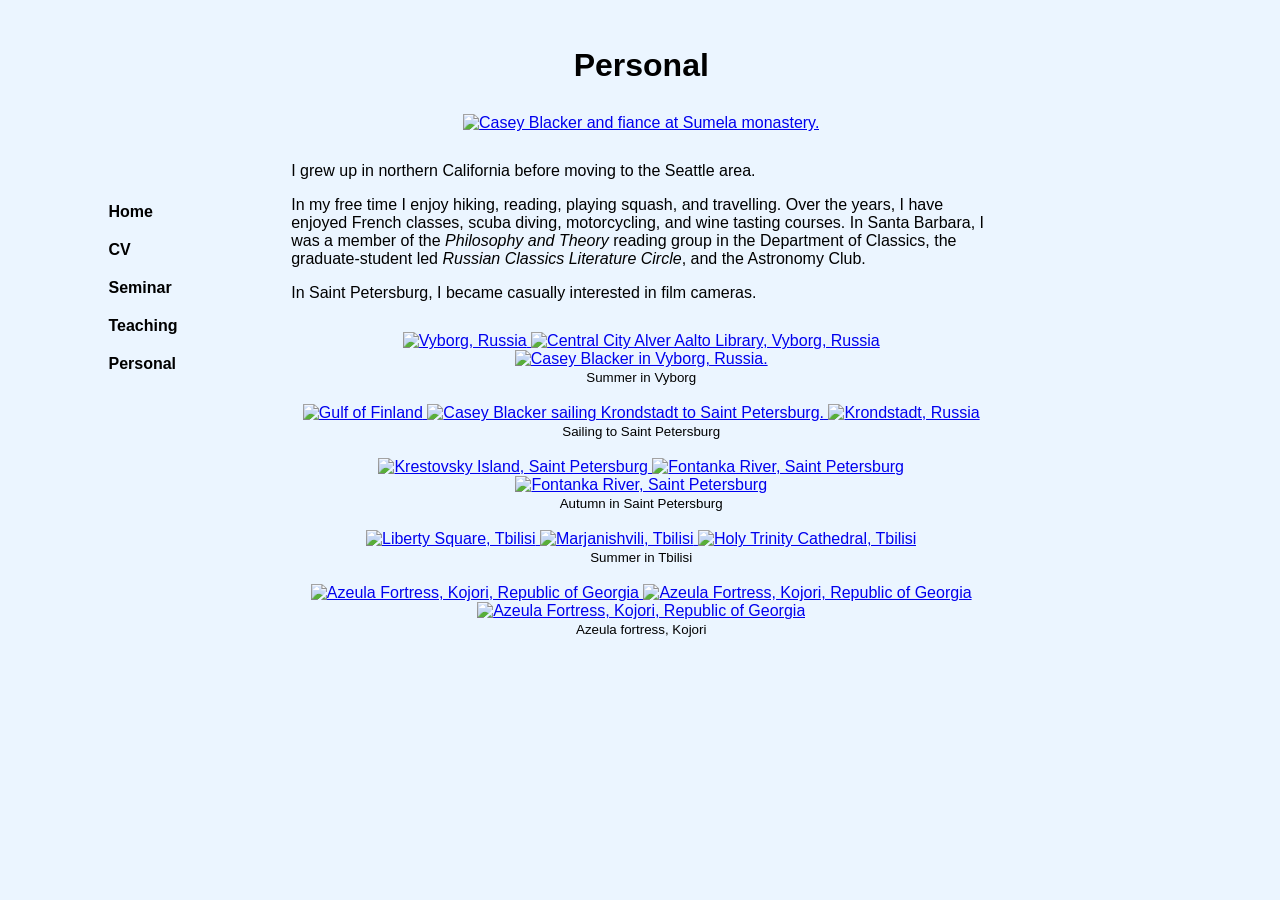
==== personal.html @ 05e19eb2 "Add files via upload" ====
<!DOCTYPE html>
<html lang="en-US">


<head>
    <title>Personal</title>
    <link rel="stylesheet" type="text/css" href="css/styles.css">
    <meta name="author" content="Casey Blacker" />
</head>





<body>

<br>

<div id="sidebar" class="menu">
    <ul style="list-style-type: none;">
        <li><a class="navigation" href="index.html">Home</a></li>
        <li><a class="navigation" href="blacker_cv.pdf">CV</a></li>
        <li><a class="navigation" href="seminar.html">Seminar</a></li>
        <li><a class="navigation" href="teaching.html">Teaching</a></li>
        <li><a class="navigation" href="personal.html">Personal</a></li>
    </ul>
</div>



<div id=pagecontainer>

<center>
<h1>Personal</h1>

<br class="top">

<section>
<center>
<figure>
	<a href="img/sumela monastery.jpg">
		<img src="img/sumela monastery.jpg" alt="Casey Blacker and fiance at Sumela monastery." height="370">
	</a>
</figure>
</center>


<br class="top">


<p>I grew up in northern California before moving to the Seattle area.</p>

<p>In my free time I enjoy hiking, reading, playing squash, and travelling. Over the years, I have enjoyed French classes, scuba diving, motorcycling, and wine tasting courses. In Santa Barbara, I was a member of the <i>Philosophy and Theory</i> reading group in the Department of Classics, the graduate-student led <i>Russian Classics Literature Circle</i>, and the Astronomy Club.</p>


<p>
In Saint Petersburg, I became casually interested in film cameras.
</p>

<br class="top">

<center>
<div class="row">
	<div class="column">
		<a href="img/photo/vyborg.jpg">
			<img src="img/photo/vyborg.jpg" alt="Vyborg, Russia" height="150">
		</a>
		<a href="img/photo/monrepo.jpg">
			<img src="img/photo/monrepo.jpg" alt="Central City Alver Aalto Library, Vyborg, Russia" height="150">
		</a>
		<a href="img/photo/Casey Blacker, Vyborg.jpg">
			<img src="img/photo/Casey Blacker, Vyborg.jpg" alt="Casey Blacker in Vyborg, Russia."  height="150">
		</a>
	</div>
</div>
<small>Summer in Vyborg</small>
</center>

<br>

<center>
<div class="row">
	<div class="column">
		<a href="img/photo/sailing_city.jpg">
			<img src="img/photo/sailing_city.jpg" alt="Gulf of Finland" height="150">
		</a>
		<a href="img/photo/Casey Blacker, sailing.jpg">
			<img src="img/photo/Casey Blacker, sailing.jpg" alt="Casey Blacker sailing Krondstadt to Saint Petersburg." height="150">
		</a>
		<a href="img/photo/sailing_island.jpg">
			<img src="img/photo/sailing_island.jpg" alt="Krondstadt, Russia"  height="150">
		</a>
	</div>
</div>
<small>Sailing to Saint Petersburg</small>
</center>

<br>

<center>
<div class="row">
	<div class="column">
		<a href="img/photo/Krestovsky autumn.jpg">
			<img src="img/photo/Krestovsky autumn.jpg" alt="Krestovsky Island, Saint Petersburg" height="150">
		</a>
		<a href="img/photo/autumn fontanka.jpg">
			<img src="img/photo/autumn fontanka.jpg" alt="Fontanka River, Saint Petersburg" height="150">
		</a>
		<a href="img/photo/autumn fontanka 2.jpg">
			<img src="img/photo/autumn fontanka 2.jpg" alt="Fontanka River, Saint Petersburg"  height="150">
		</a>
	</div>
</div>
<small>Autumn in Saint Petersburg</small>
</center>

<br>

<center>
<div class="row">
	<div class="column">
		<a href="img/photo/liberty square, tbilisi.jpg">
			<img src="img/photo/liberty square, tbilisi.jpg" alt="Liberty Square, Tbilisi" height="150">
		</a>
		<a href="img/photo/marjanishvili, tbilisi.jpg">
			<img src="img/photo/marjanishvili, tbilisi.jpg" alt="Marjanishvili, Tbilisi"  height="150">
		</a>
		<a href="img/photo/.jpg">
			<img src="img/photo/holy trinity cathedral, tbilisi.jpg" alt="Holy Trinity Cathedral, Tbilisi" height="150">
		</a>
	</div>
</div>
<small>Summer in Tbilisi</small>
</center>

<br>

<center>
<div class="row">
	<div class="column">
		<a href="img/photo/azeula fortress 3.jpg">
			<img src="img/photo/azeula fortress 3.jpg" alt="Azeula Fortress, Kojori, Republic of Georgia" height="150">
		</a>
		<a href="img/photo/azeula fortress 1.jpg">
			<img src="img/photo/azeula fortress 1.jpg" alt="Azeula Fortress, Kojori, Republic of Georgia" height="150">
		</a>
		<a href="img/photo/azeula fortress 2.jpg">
			<img src="img/photo/azeula fortress 2.jpg" alt="Azeula Fortress, Kojori, Republic of Georgia" height="150">
		</a>
	</div>
</div>
<small>Azeula fortress, Kojori</small>
</center>











</section>

</div>


<br><br><br>


</center>


</div>

<br><br><br><br><br><br>



</body>
</html>
---- css/styles.css ----
body {
	font-family: Ariel, Helvetica, sans-serif;
	background-color: #EBF5FF;
}

section {
	width:700px;
	text-align: left;
}

br.top {
    content: " " !important;
    display: block !important;
    margin:30px;
}

br.semi {
    content: " " !important;
    display: block !important;
    margin:40px;
}


.menu {
    text-align:left;
    border-left:-8em;
    border-right:-8em;
    
    margin-top:4cm;
}

a.navigation:link, a.navigation:visited {
    color:black;
    display: block;
    width: 120px;
    padding-left: 1.6cm;
    padding-right: 0.05cm;
    font-weight: bold;
    padding-top: 10px;
    padding-bottom: 10px;
    text-decoration: none;
}

a.navigation:hover, a.navigation:active {
    background-color: #99CCFF;
}

#sidebar {
    float:left;
    width:20%;
    display:table-cell;
}



#pagecontainer {
    width:92%;
    display:table-cell;
}
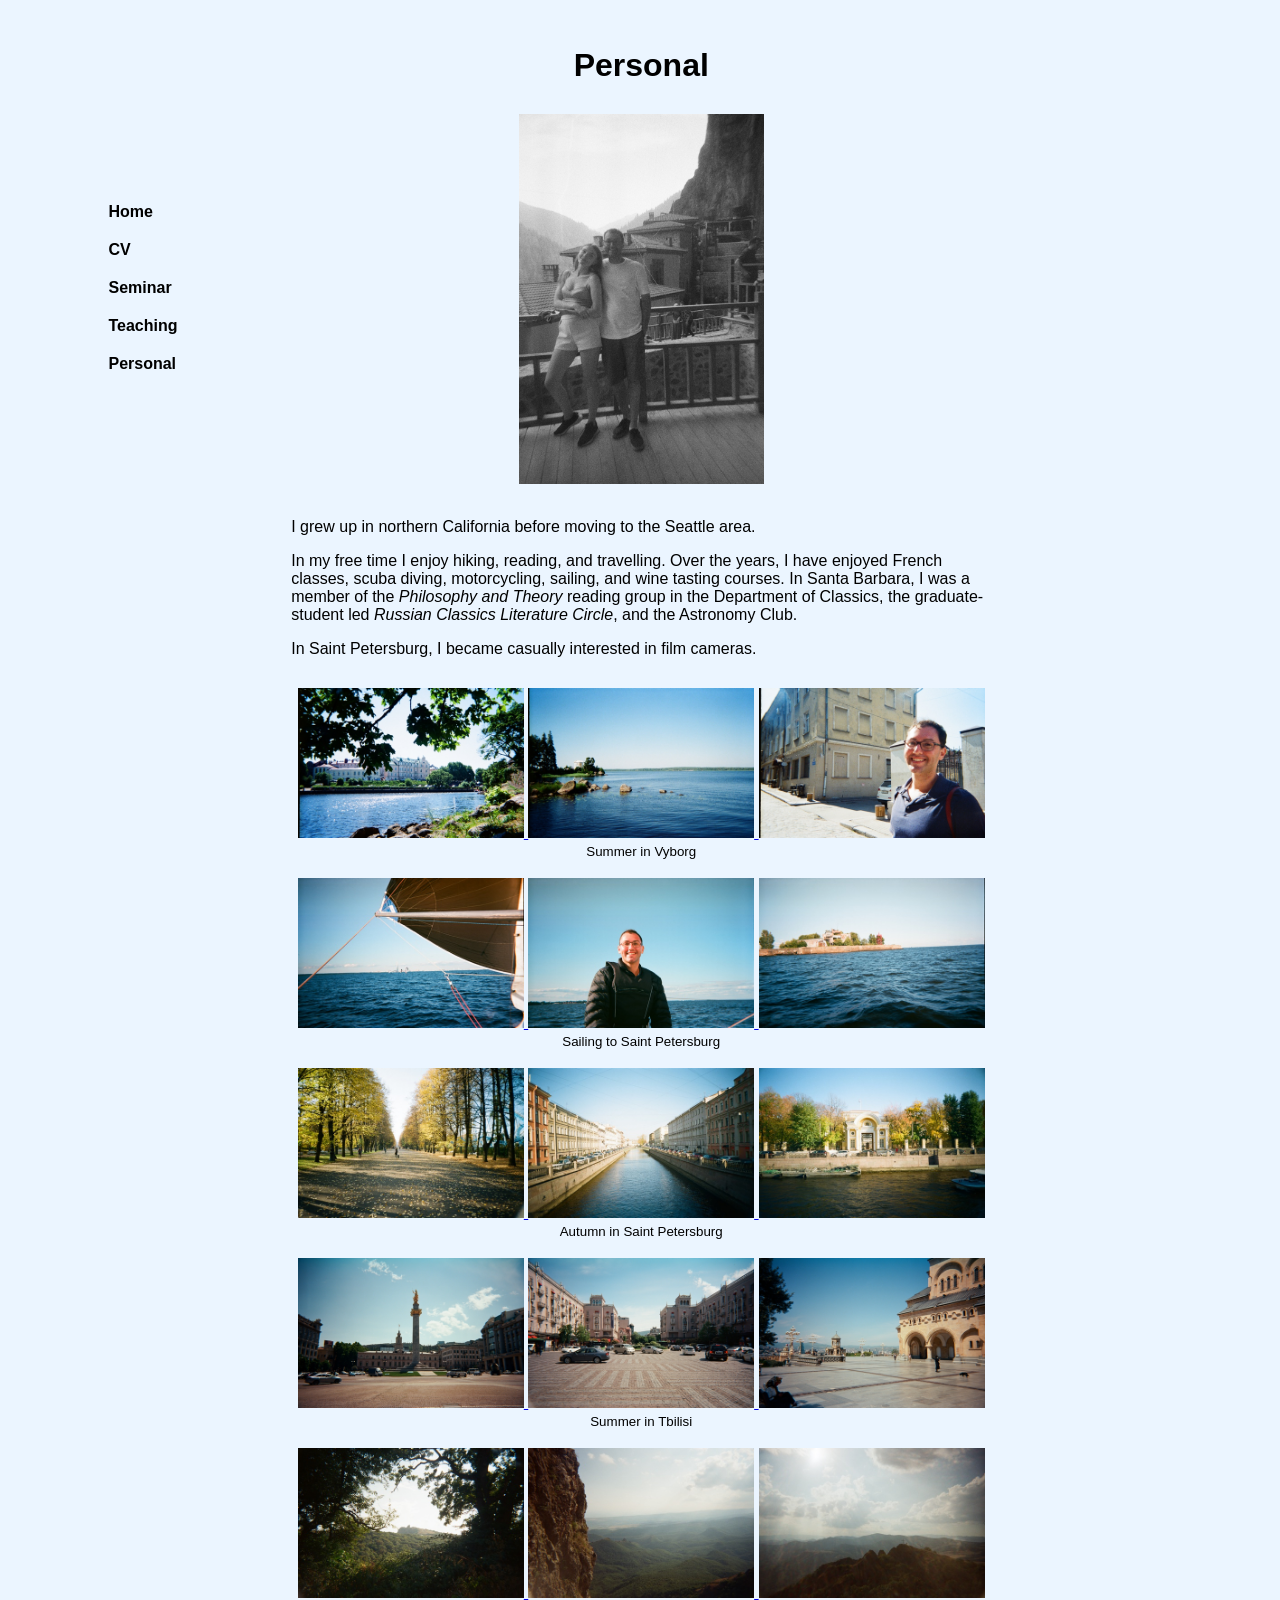
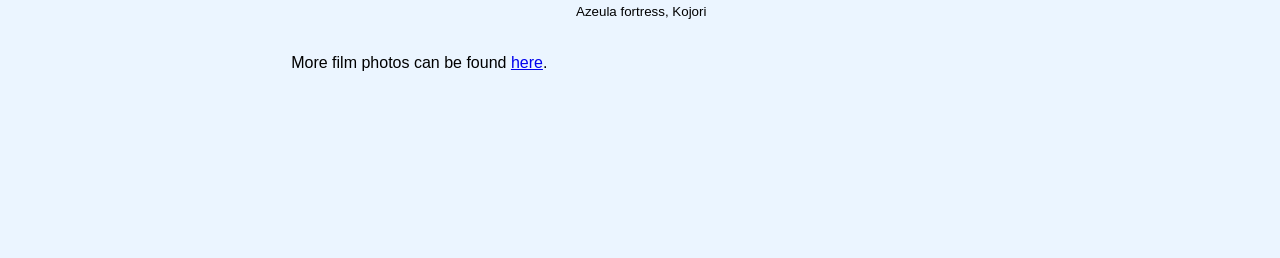
==== commit 03c8e204: "Add files via upload" ====
--- a/personal.html
+++ b/personal.html
@@ -50,12 +50,9 @@
 
 <p>I grew up in northern California before moving to the Seattle area.</p>
 
-<p>In my free time I enjoy hiking, reading, playing squash, and travelling. Over the years, I have enjoyed French classes, scuba diving, motorcycling, and wine tasting courses. In Santa Barbara, I was a member of the <i>Philosophy and Theory</i> reading group in the Department of Classics, the graduate-student led <i>Russian Classics Literature Circle</i>, and the Astronomy Club.</p>
+<p>In my free time I enjoy hiking, reading, and travelling. Over the years, I have enjoyed French classes, scuba diving, motorcycling, sailing, and wine tasting courses. In Santa Barbara, I was a member of the <i>Philosophy and Theory</i> reading group in the Department of Classics, the graduate-student led <i>Russian Classics Literature Circle</i>, and the Astronomy Club.</p>
 
-
-<p>
-In Saint Petersburg, I became casually interested in film cameras.
-</p>
+<p>In Saint Petersburg, I became casually interested in film cameras.</p>
 
 <br class="top">
 
@@ -152,6 +149,8 @@
 <small>Azeula fortress, Kojori</small>
 </center>
 
+<br>
+<p>More film photos can be found <a href="https://drive.google.com/drive/folders/1UUcB7xf4D1fvh1_EoGQrRHKZO8Ck4cMm">here</a>.</p>
 
 
 
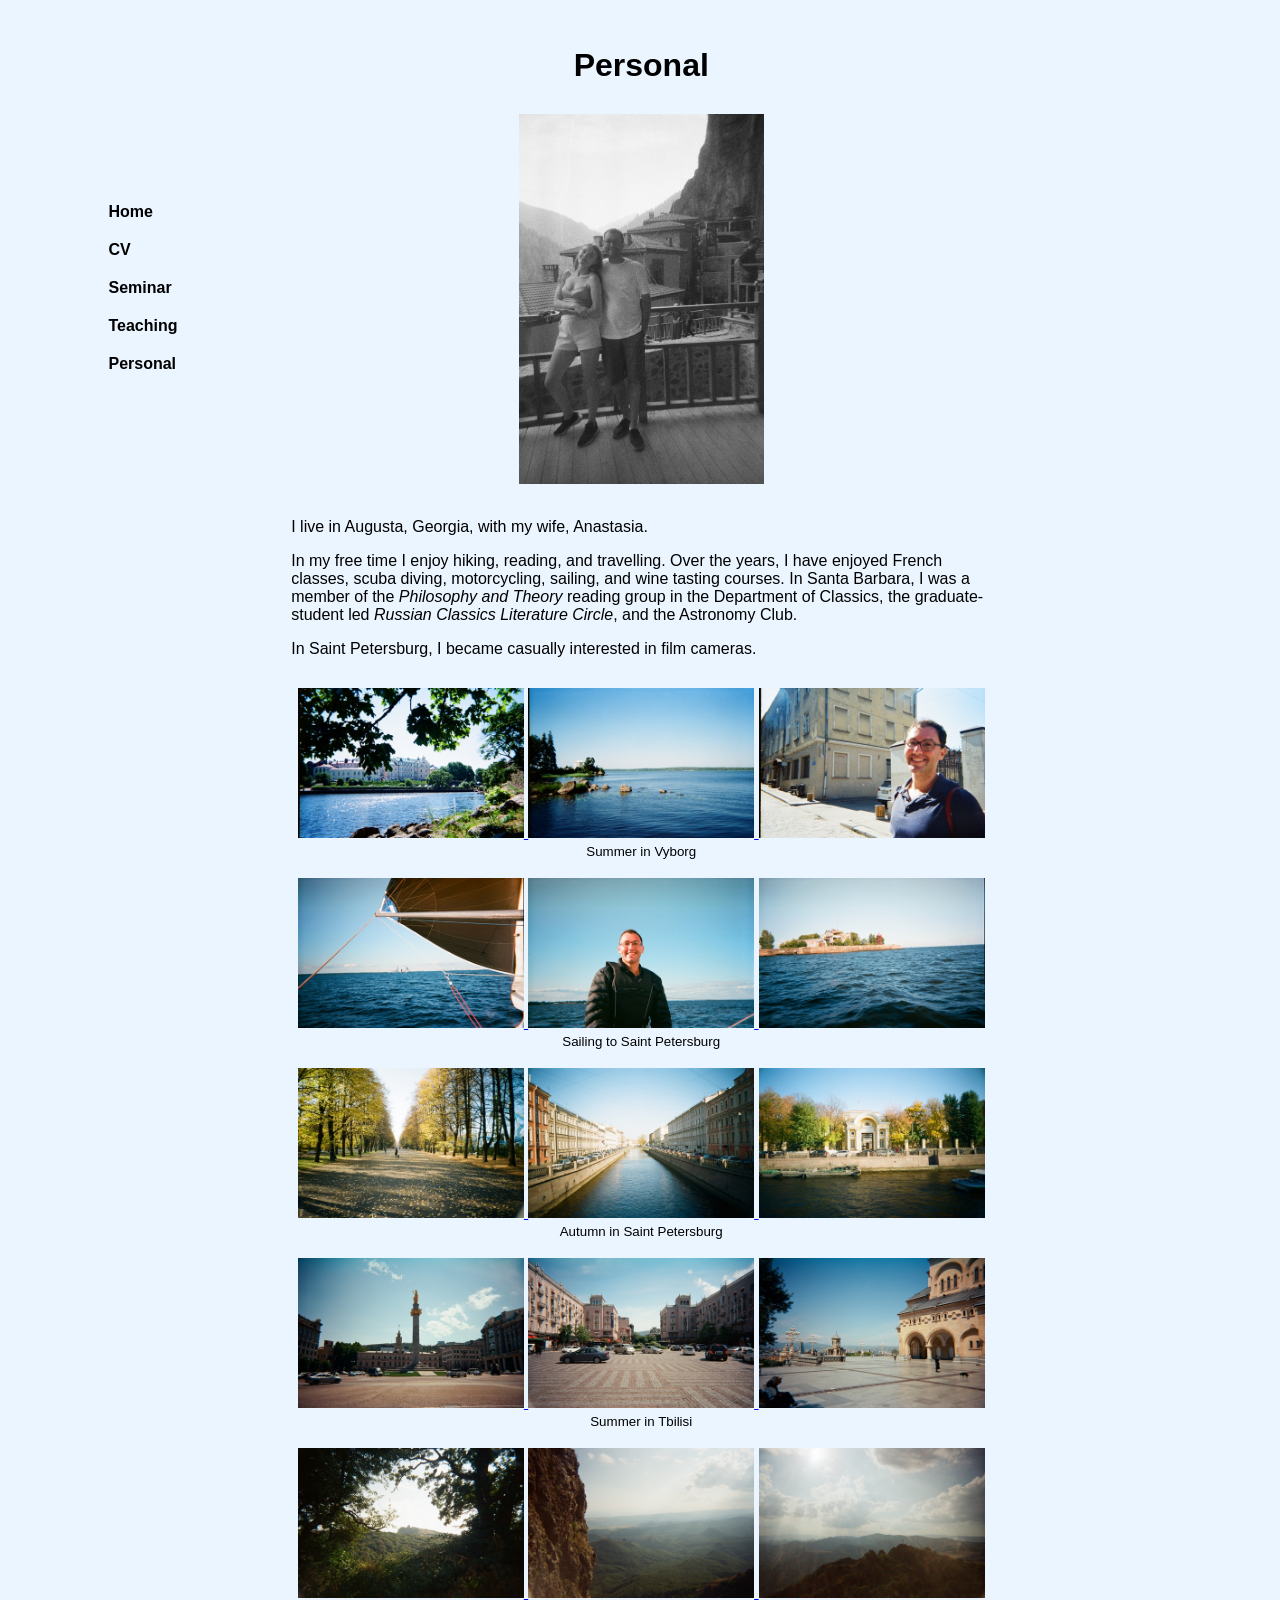
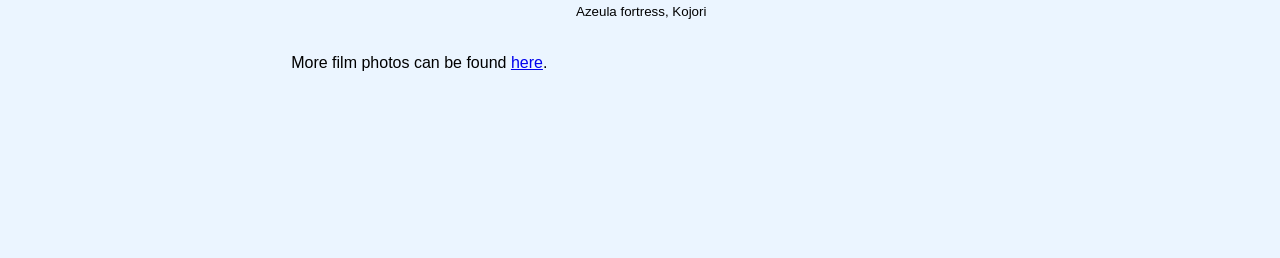
==== commit 75568ad4: "Add files via upload" ====
--- a/personal.html
+++ b/personal.html
@@ -48,7 +48,7 @@
 <br class="top">
 
 
-<p>I grew up in northern California before moving to the Seattle area.</p>
+<p>I live in Augusta, Georgia, with my wife, Anastasia.</p>
 
 <p>In my free time I enjoy hiking, reading, and travelling. Over the years, I have enjoyed French classes, scuba diving, motorcycling, sailing, and wine tasting courses. In Santa Barbara, I was a member of the <i>Philosophy and Theory</i> reading group in the Department of Classics, the graduate-student led <i>Russian Classics Literature Circle</i>, and the Astronomy Club.</p>
 
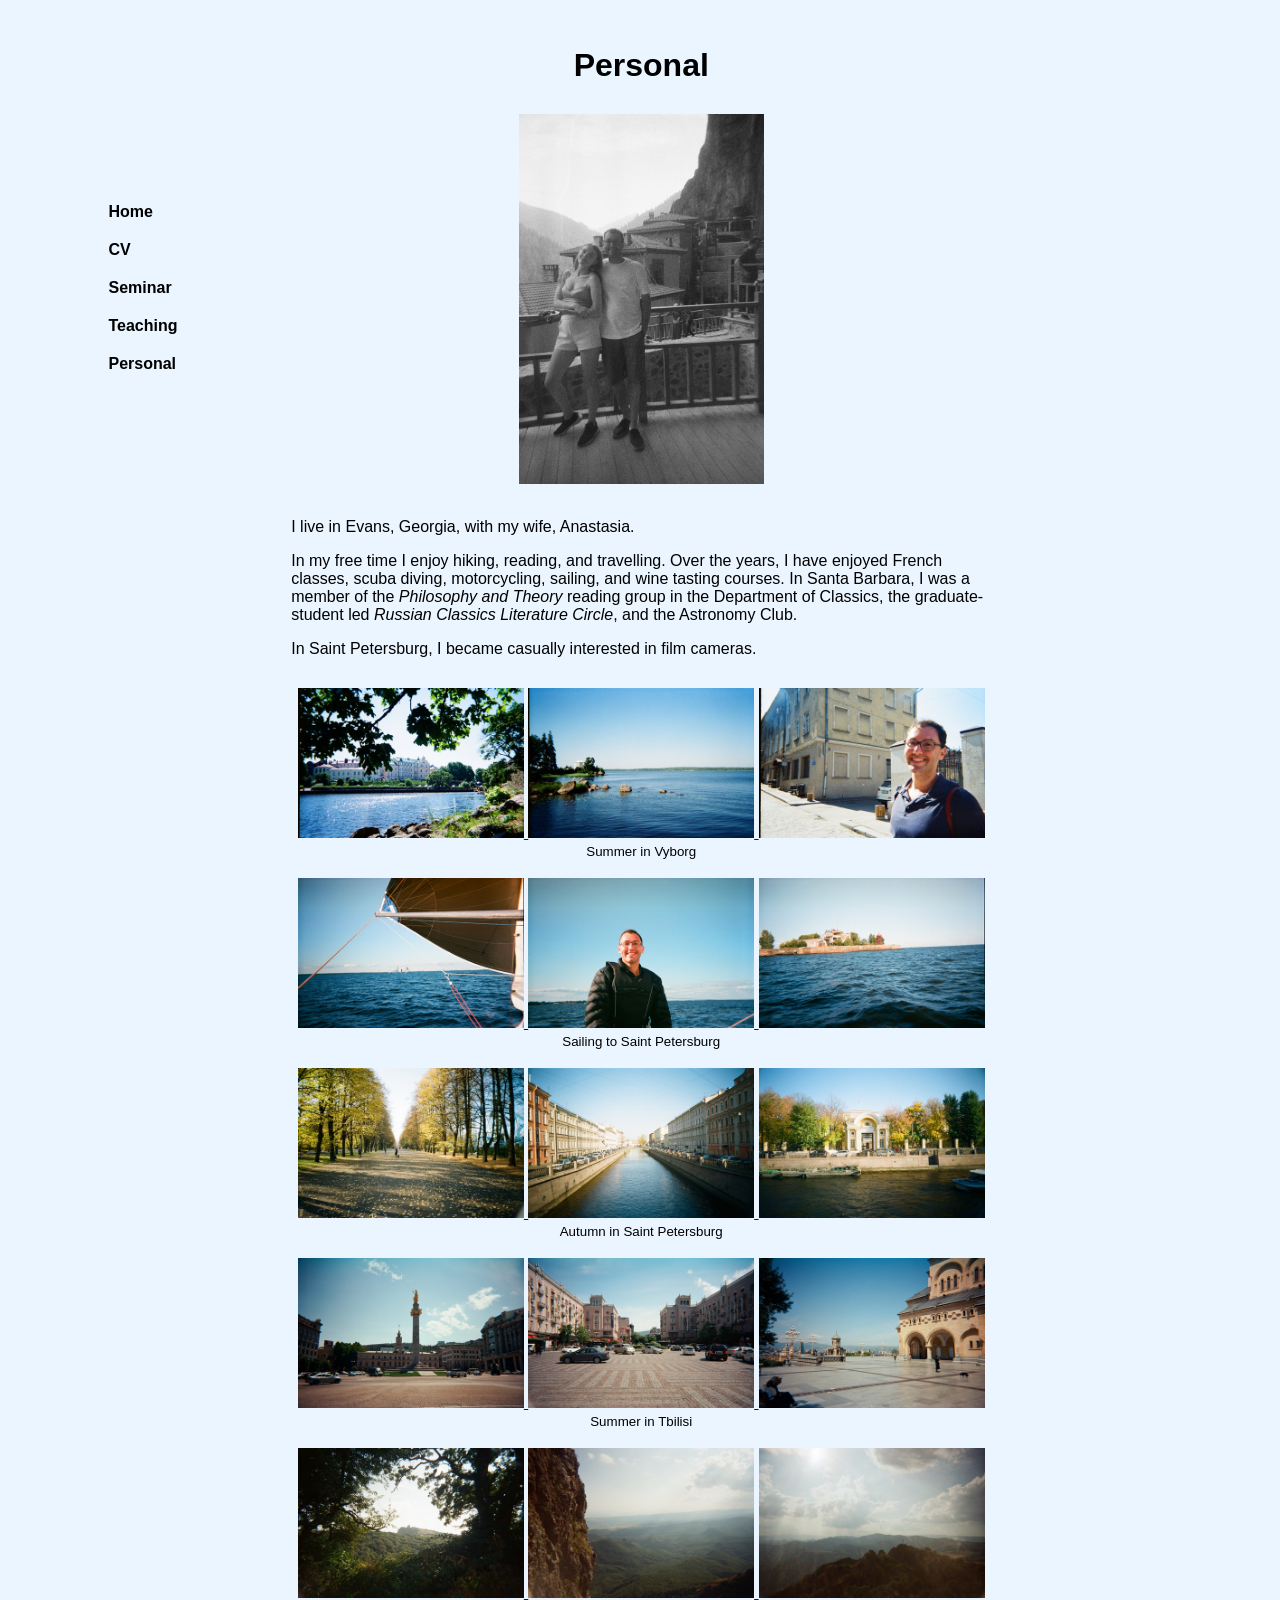
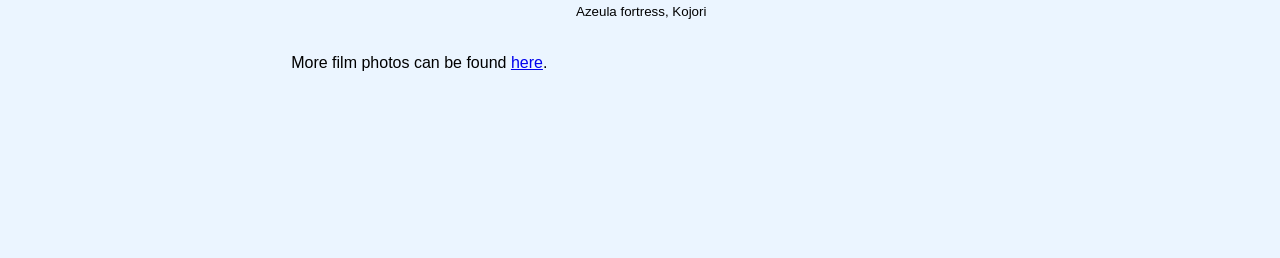
==== commit 26667c95: "Add files via upload" ====
--- a/personal.html
+++ b/personal.html
@@ -48,7 +48,7 @@
 <br class="top">
 
 
-<p>I live in Augusta, Georgia, with my wife, Anastasia.</p>
+<p>I live in Evans, Georgia, with my wife, Anastasia.</p>
 
 <p>In my free time I enjoy hiking, reading, and travelling. Over the years, I have enjoyed French classes, scuba diving, motorcycling, sailing, and wine tasting courses. In Santa Barbara, I was a member of the <i>Philosophy and Theory</i> reading group in the Department of Classics, the graduate-student led <i>Russian Classics Literature Circle</i>, and the Astronomy Club.</p>
 
